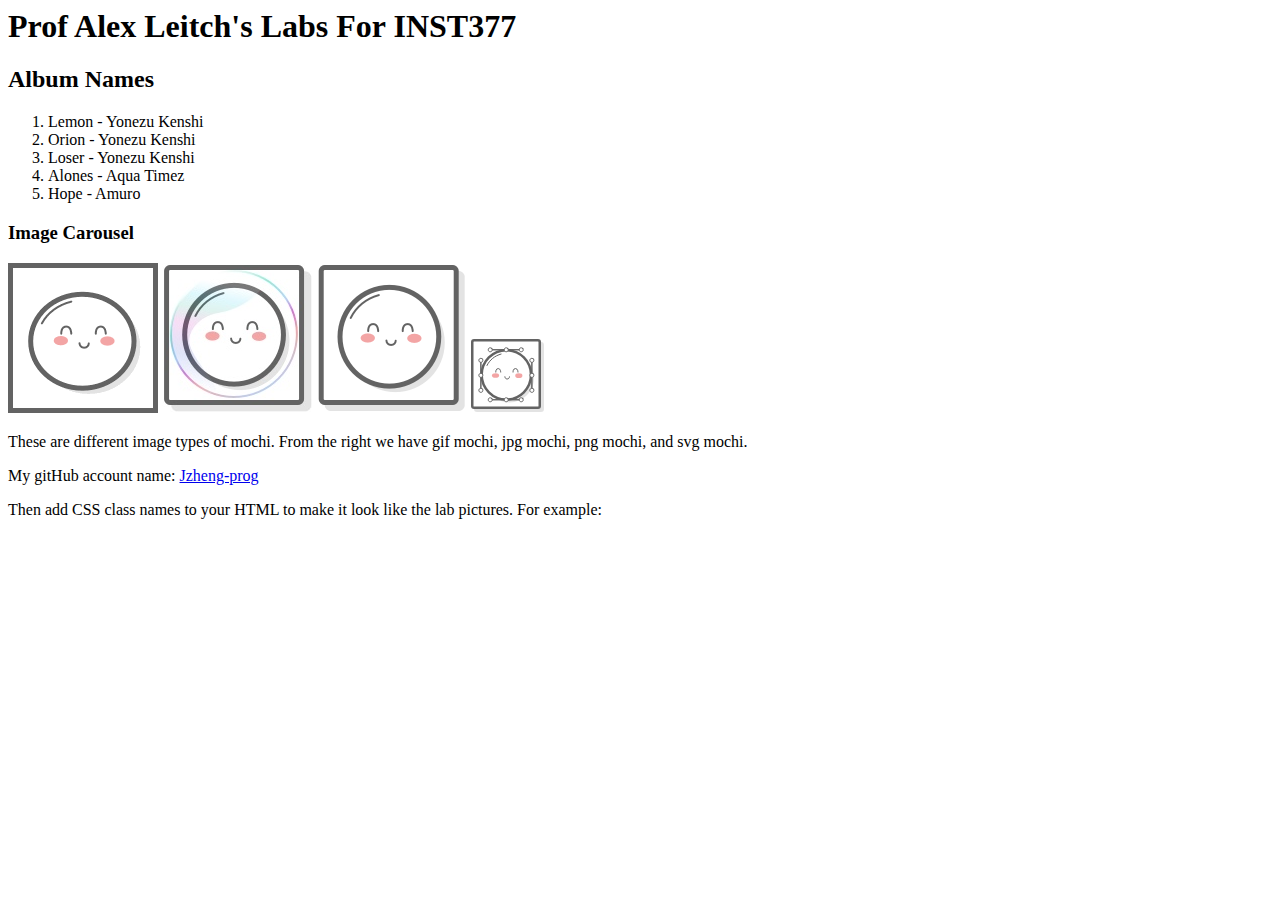
==== client/lab_2/index.html @ f337c52a "Add img" ====
<html lang="en">
  <head>
    <meta charset="UTF-8">
    <meta http-equiv="X-UA-Compatible" content="IE=edge">
    <meta name="viewport" content="width=device-width, initial-scale=1.0">
    <title>Prof A's Labs For INST377</title>
    <link rel='stylesheet' href='style.css'/>
  </head>

  <body>

    <div class = "wrapper">
    
      <h1>Prof Alex Leitch's Labs For INST377</h1>

      <h2> Album Names </h2>
      <ol> 
        <li> Lemon - Yonezu Kenshi </li>
        <li> Orion - Yonezu Kenshi</li>
        <li> Loser - Yonezu Kenshi</li>
        <li> Alones - Aqua Timez</li>
        <li> Hope - Amuro</li>
      </ol>

      <h3> Image Carousel</h3>

      <div>
        <img src = 'images/mochi.gif'/>
        <img src = 'images/mochi.jpg'/>
        <img src = 'images/mochi.png'/>
        <img src = 'images/mochi.svg'/>
      </div>

      <p>These are different image types of mochi. 
        From the right we have gif mochi, jpg mochi, png mochi, and svg mochi.</p>

      <p>My gitHub account name: <a href="https://github.com/Jzheng-prog">Jzheng-prog</a> </p>
    </div>
    
  </body>
</html>



Then add CSS class names to your HTML to make it look like the lab pictures.
For example: <div class="selector">
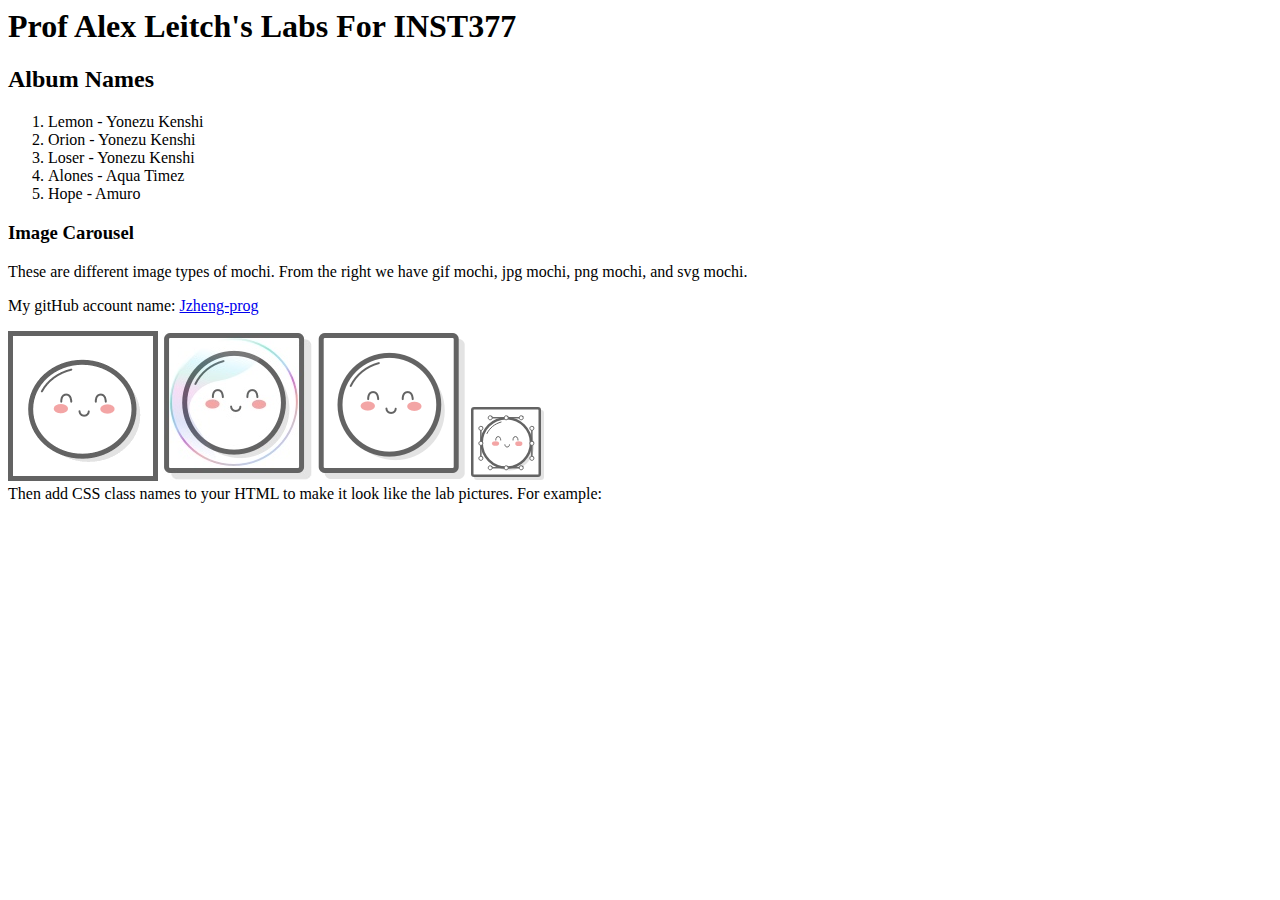
==== commit 95bdd626: "Update index.html" ====
--- a/client/lab_2/index.html
+++ b/client/lab_2/index.html
@@ -13,6 +13,7 @@
     
       <h1>Prof Alex Leitch's Labs For INST377</h1>
 
+      
       <h2> Album Names </h2>
       <ol> 
         <li> Lemon - Yonezu Kenshi </li>
@@ -24,17 +25,17 @@
 
       <h3> Image Carousel</h3>
 
-      <div>
-        <img src = 'images/mochi.gif'/>
-        <img src = 'images/mochi.jpg'/>
-        <img src = 'images/mochi.png'/>
-        <img src = 'images/mochi.svg'/>
-      </div>
-
       <p>These are different image types of mochi. 
         From the right we have gif mochi, jpg mochi, png mochi, and svg mochi.</p>
 
       <p>My gitHub account name: <a href="https://github.com/Jzheng-prog">Jzheng-prog</a> </p>
+    </div>
+
+    <div class = "right_section">
+      <img src = 'images/mochi.gif'/>
+      <img src = 'images/mochi.jpg'/>
+      <img src = 'images/mochi.png'/>
+      <img src = 'images/mochi.svg'/>
     </div>
     
   </body>
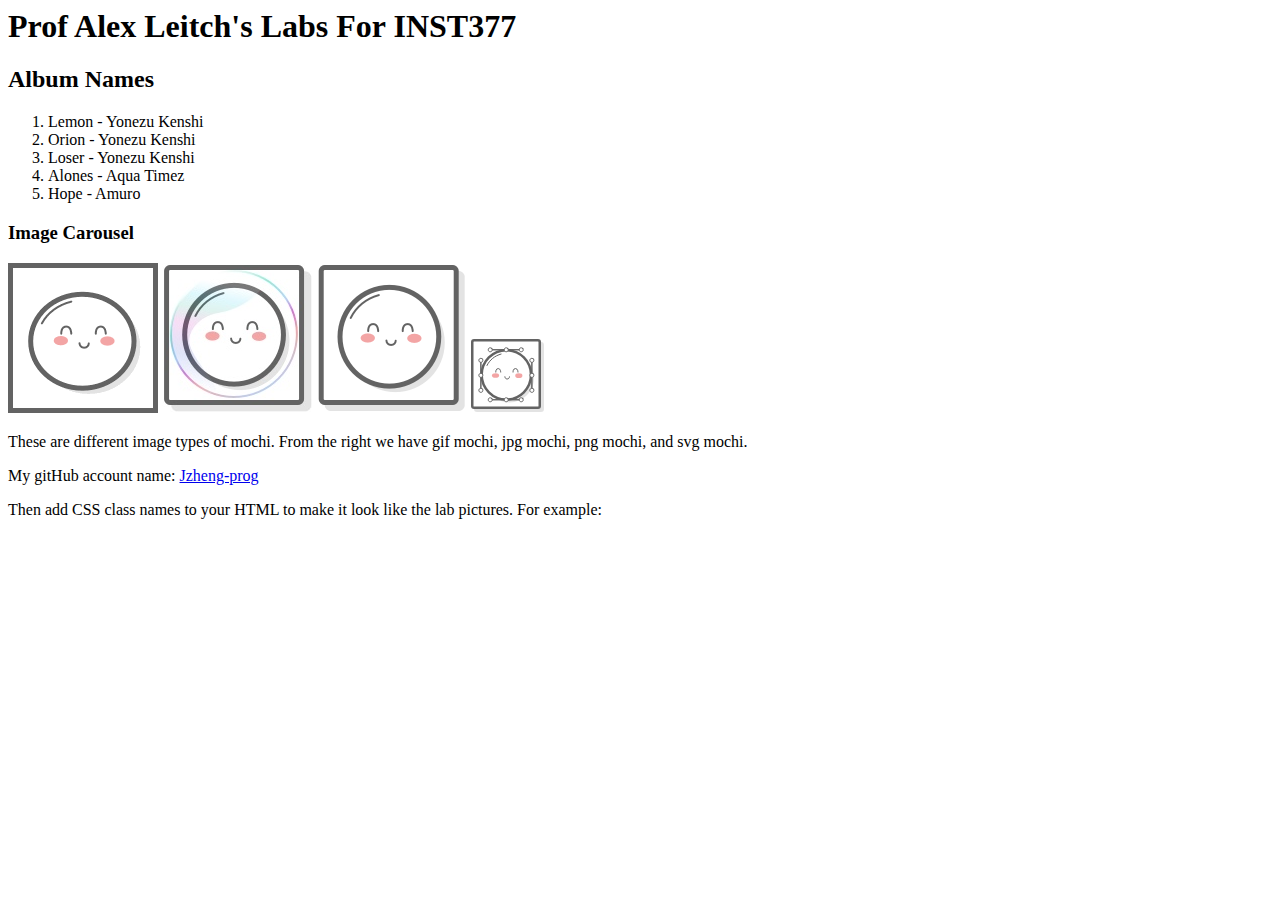
==== commit d6d59d68: "Update index.html" ====
--- a/client/lab_2/index.html
+++ b/client/lab_2/index.html
@@ -23,19 +23,19 @@
         <li> Hope - Amuro</li>
       </ol>
 
-      <h3> Image Carousel</h3>
+      <div class = "right_section"></div>
+        <h3> Image Carousel</h3>
+
+        <img src = 'images/mochi.gif'/>
+        <img src = 'images/mochi.jpg'/>
+        <img src = 'images/mochi.png'/>
+        <img src = 'images/mochi.svg'/>
+      </div>
 
       <p>These are different image types of mochi. 
         From the right we have gif mochi, jpg mochi, png mochi, and svg mochi.</p>
 
       <p>My gitHub account name: <a href="https://github.com/Jzheng-prog">Jzheng-prog</a> </p>
-    </div>
-
-    <div class = "right_section">
-      <img src = 'images/mochi.gif'/>
-      <img src = 'images/mochi.jpg'/>
-      <img src = 'images/mochi.png'/>
-      <img src = 'images/mochi.svg'/>
     </div>
     
   </body>
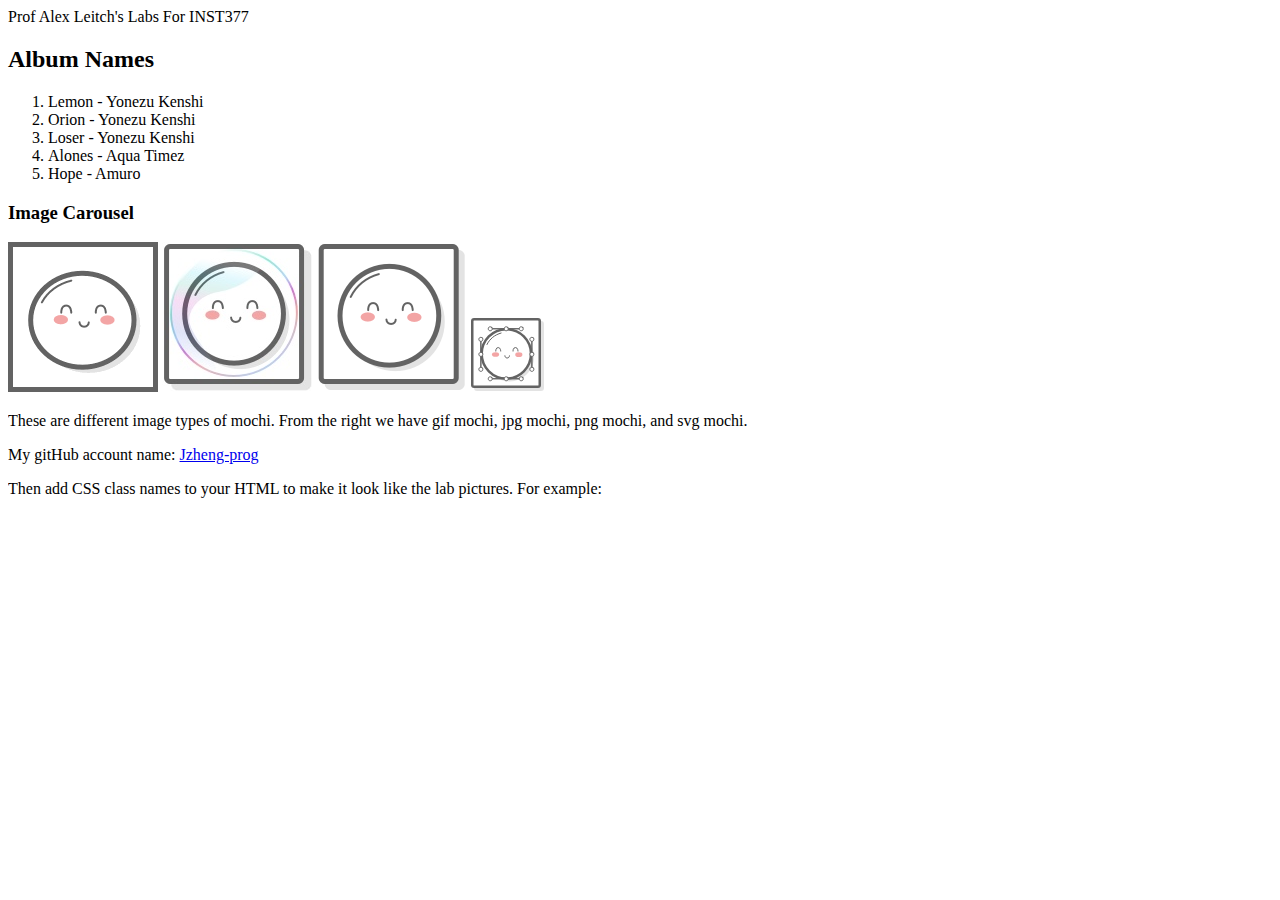
==== commit 2a0f7f14: "Update index.html" ====
--- a/client/lab_2/index.html
+++ b/client/lab_2/index.html
@@ -11,7 +11,7 @@
 
     <div class = "wrapper">
     
-      <h1>Prof Alex Leitch's Labs For INST377</h1>
+      <header class = "header">Prof Alex Leitch's Labs For INST377</h1></header></header>
 
       
       <h2> Album Names </h2>
@@ -22,10 +22,10 @@
         <li> Alones - Aqua Timez</li>
         <li> Hope - Amuro</li>
       </ol>
+      
+      <h3> Image Carousel</h3>
 
-      <div class = "right_section"></div>
-        <h3> Image Carousel</h3>
-
+      <div class = "right_section">
         <img src = 'images/mochi.gif'/>
         <img src = 'images/mochi.jpg'/>
         <img src = 'images/mochi.png'/>
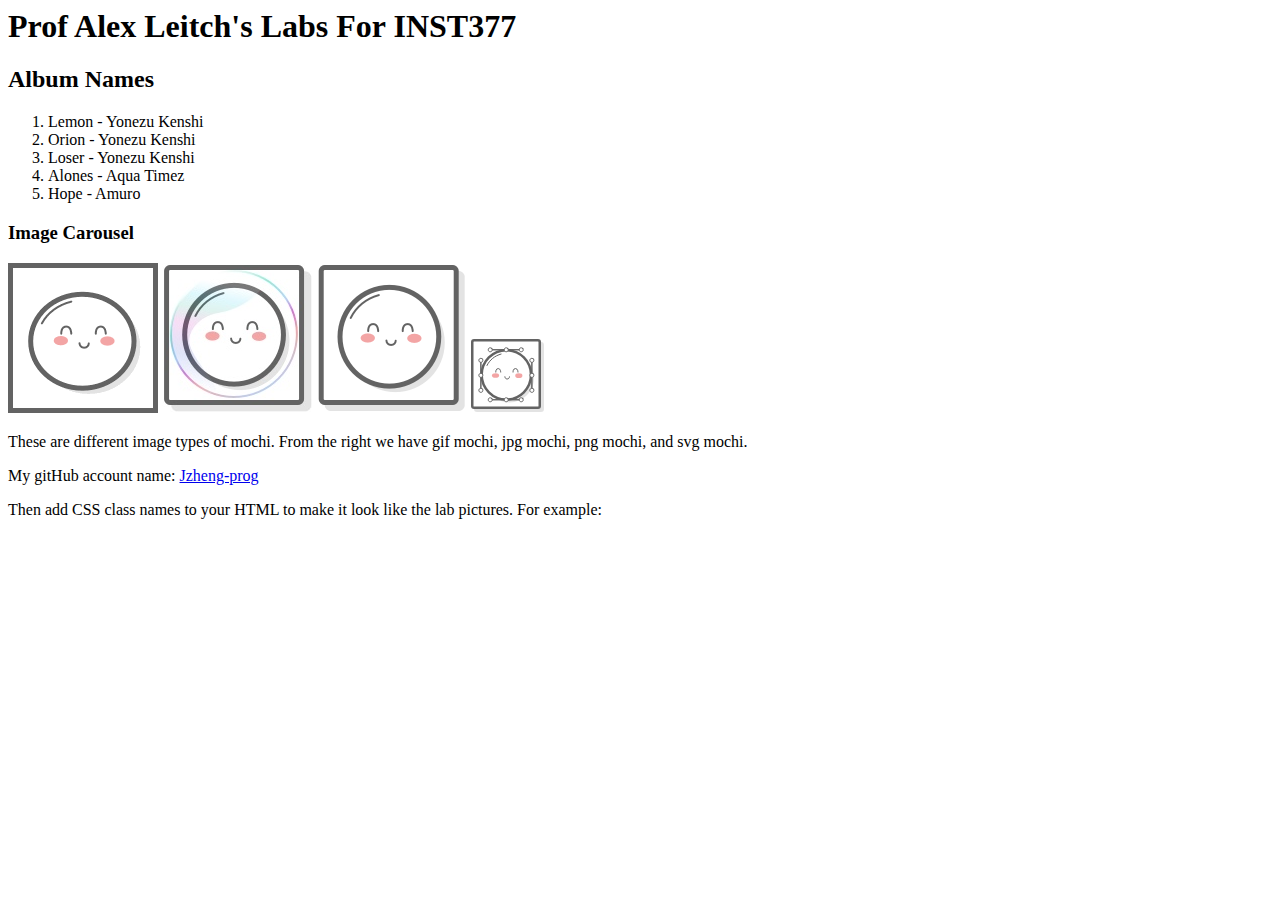
==== commit f32bce65: "Update index.html" ====
--- a/client/lab_2/index.html
+++ b/client/lab_2/index.html
@@ -11,21 +11,26 @@
 
     <div class = "wrapper">
     
-      <header class = "header">Prof Alex Leitch's Labs For INST377</h1></header></header>
+      <header class = "header"><h1>Prof Alex Leitch's Labs For INST377</h1></header>
 
       
-      <h2> Album Names </h2>
-      <ol> 
-        <li> Lemon - Yonezu Kenshi </li>
-        <li> Orion - Yonezu Kenshi</li>
-        <li> Loser - Yonezu Kenshi</li>
-        <li> Alones - Aqua Timez</li>
-        <li> Hope - Amuro</li>
-      </ol>
+      <div class = "left_section">
+
       
-      <h3> Image Carousel</h3>
+        <h2> Album Names </h2>
+        <div class = "box">
+          <ol> 
+            <li> Lemon - Yonezu Kenshi </li>
+            <li> Orion - Yonezu Kenshi</li>
+            <li> Loser - Yonezu Kenshi</li>
+            <li> Alones - Aqua Timez</li>
+            <li> Hope - Amuro</li>
+          </ol>
+        </div>
+      </div>
 
       <div class = "right_section">
+        <h3> Image Carousel</h3>
         <img src = 'images/mochi.gif'/>
         <img src = 'images/mochi.jpg'/>
         <img src = 'images/mochi.png'/>
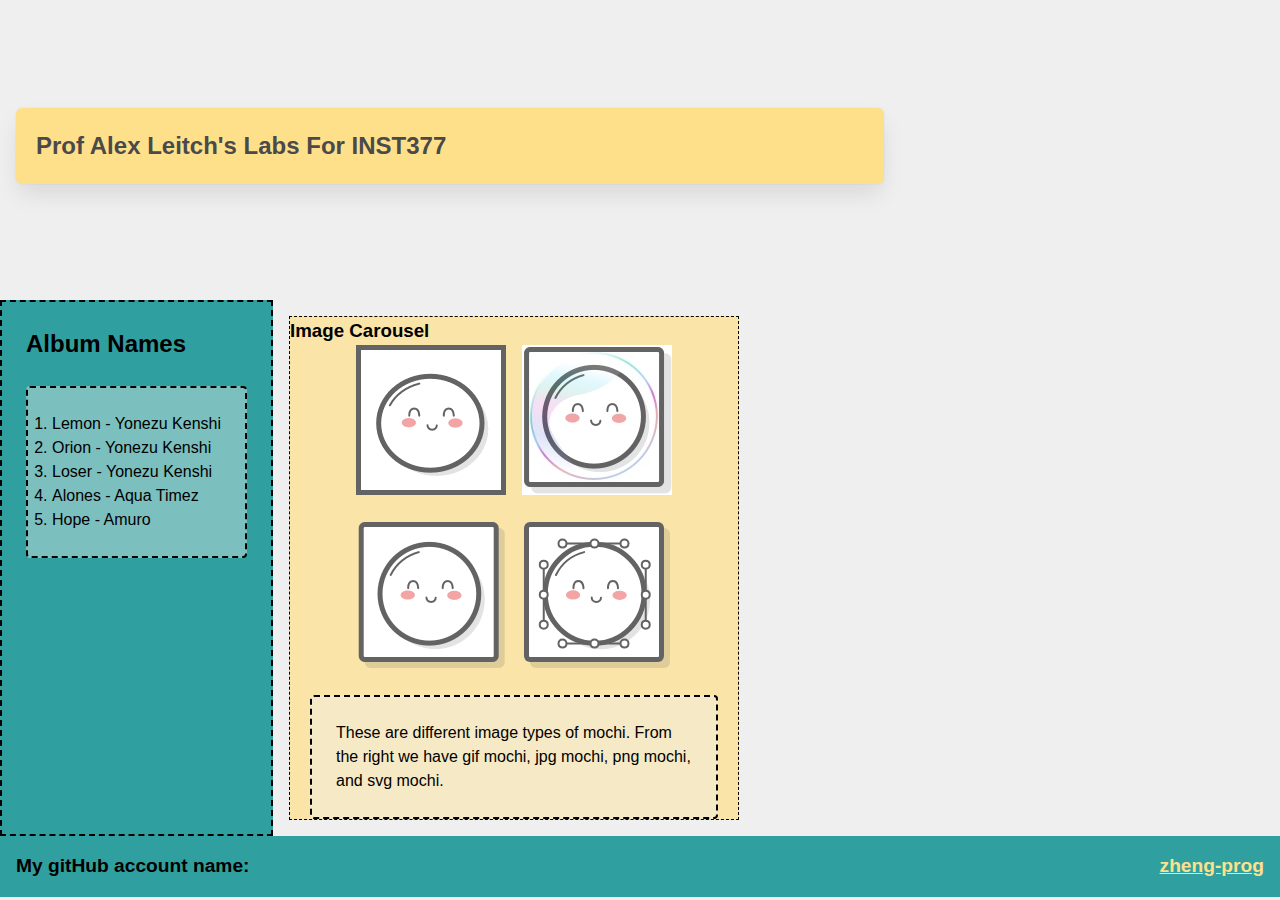
==== commit ee86f360: "before the disaster" ====
--- a/client/lab_2/index.html
+++ b/client/lab_2/index.html
@@ -6,49 +6,43 @@
     <title>Prof A's Labs For INST377</title>
     <link rel='stylesheet' href='style.css'/>
   </head>
+  <header class = "header"><h1 class = "top-bar">Prof Alex Leitch's Labs For INST377</h1></header>
 
-  <body>
+  <body class = "body">
 
-    <div class = "wrapper">
-    
-      <header class = "header"><h1>Prof Alex Leitch's Labs For INST377</h1></header>
+    <div class = "columns">
+      
+        <div class = "left_section">
 
-      
-      <div class = "left_section">
-
-      
-        <h2> Album Names </h2>
-        <div class = "box">
-          <ol> 
-            <li> Lemon - Yonezu Kenshi </li>
-            <li> Orion - Yonezu Kenshi</li>
-            <li> Loser - Yonezu Kenshi</li>
-            <li> Alones - Aqua Timez</li>
-            <li> Hope - Amuro</li>
-          </ol>
+          <h2> Album Names </h2>
+          <div>
+            <ol class = "box"> 
+              <li> Lemon - Yonezu Kenshi </li>
+              <li> Orion - Yonezu Kenshi</li>
+              <li> Loser - Yonezu Kenshi</li>
+              <li> Alones - Aqua Timez</li>
+              <li> Hope - Amuro</li>
+            </ol>
+          </div>
         </div>
-      </div>
 
       <div class = "right_section">
         <h3> Image Carousel</h3>
-        <img src = 'images/mochi.gif'/>
-        <img src = 'images/mochi.jpg'/>
-        <img src = 'images/mochi.png'/>
-        <img src = 'images/mochi.svg'/>
+
+        <div class = "grid img">
+          <img src = 'images/mochi.gif'/>
+          <img src = 'images/mochi.jpg'/>
+          <img src = 'images/mochi.png'/>
+          <img src = 'images/mochi.svg'/>
+        </div>
+
+        <div class = "container">
+          <p class ="box">These are different image types of mochi. 
+            From the right we have gif mochi, jpg mochi, png mochi, and svg mochi.</p>
+        </div>
       </div>
+    </div>
 
-      <p>These are different image types of mochi. 
-        From the right we have gif mochi, jpg mochi, png mochi, and svg mochi.</p>
-
-      <p>My gitHub account name: <a href="https://github.com/Jzheng-prog">Jzheng-prog</a> </p>
-    </div>
-    
+    <p class = "footer a">My gitHub account name: <a href="https://github.com/Jzheng-prog">zheng-prog</a> </p>
   </body>
 </html>
-
-
-
-Then add CSS class names to your HTML to make it look like the lab pictures.
-For example: <div class="selector">
-
-
--- a/client/lab_2/style.css
+++ b/client/lab_2/style.css
@@ -0,0 +1,343 @@
+* {
+  margin: 0;
+  padding: 0;
+  box-sizing: border-box;
+}
+
+body {
+  margin: 0;
+  padding: 0;
+  font-family: ‘Segoe UI’, Candara, ‘Bitstream Vera Sans’, ‘DejaVu Sans’,
+    ‘Bitsream Vera Sans’, ‘Trebuchet MS’, Verdana, ‘Verdana Ref’, sans-serif;
+  background-color: darkslategray;
+}
+
+/* Page Layout */
+.columns {
+  display: flex;
+  flex-wrap: wrap;
+}
+
+.wrapper {
+  display: flex;
+}
+.container {
+  max-width: 960px;
+  margin-top: 25px;
+}
+
+/* Page styles */
+.top-bar {
+  width: 100%;
+  display: inline-block;
+  background-color: rgba(0, 139, 139, 0.8);
+  padding: 10px 15px;
+  margin: 0;
+}
+
+.menu-container {
+  color: #fff;
+  background-color: #5995da; /* Blue */
+  padding: 20px 0;
+  display: flex;
+  justify-content: center;
+}
+
+.menu-container a {
+  color: #fff;
+  text-decoration: none;
+}
+
+.menu-container a:hover {
+  color: #fff;
+  text-decoration: underline;
+}
+
+.menu {
+  border: 1px solid #fff;
+  width: 900px;
+  display: flex;
+  justify-content: space-between;
+  align-items: center;
+}
+
+.date {
+  margin-left: auto;
+}
+
+.links {
+  border: 1px solid #fff; /* For debugging */
+  display: flex;
+  justify-content: flex-end;
+}
+
+.links a {
+  margin-left: 20px;
+}
+
+/* Header */
+.header-container {
+  color: #5995da;
+  background-color: #d6e9fe;
+  display: flex;
+  justify-content: center;
+  align-items: center;
+}
+
+.header {
+  width: 900px;
+  height: 300px;
+  display: flex;
+  justify-content: space-between;
+  align-items: center;
+}
+
+.project-link,
+.github {
+  align-self: flex-end;
+  margin-bottom: 20px;
+}
+
+/* Photo Grid */
+.photo-grid-container {
+  display: flex;
+  justify-content: center;
+  align-items: center;
+}
+
+.photo-grid-item {
+  border: 1px solid #fff;
+  width: 300px;
+  height: 300px;
+}
+
+.photo-grid {
+  width: 900px;
+  display: flex;
+  justify-content: center;
+  align-items: center;
+
+  flex-wrap: wrap;
+  flex-direction: row-reverse;
+}
+
+.first-item {
+  order: 1;
+}
+
+.last-item {
+  order: -1;
+}
+
+/* Footer */
+.footer {
+  display: flex;
+  justify-content: space-between;
+  /* position: absolute;
+  bottom: 0;
+  width: 100%; */
+}
+
+.footer-item {
+  border: 1px solid #fff;
+  background-color: #d6e9fe;
+  height: 200px;
+  flex: 1;
+}
+
+.footer-one,
+.footer-three {
+  background-color: #5995da;
+  flex: initial;
+  width: 300px;
+}
+* {
+  box-sizing: border-box;
+}
+
+/* 
+  These rules apply to actual HTML elements with no labelling!
+  So: they style the tags directly
+*/
+
+html {
+  background-color: #fff;
+  font-size: 16px;
+  min-width: 300px;
+  overflow-x: hidden;
+  overflow-y: scroll;
+
+  /* these are specific to different browsers */
+  -moz-osx-font-smoothing: grayscale;
+  -webkit-font-smoothing: antialiased;
+  text-rendering: optimizeLegibility;
+  -webkit-text-size-adjust: 100%;
+  -moz-text-size-adjust: 100%;
+  text-size-adjust: 100%;
+}
+
+body {
+  margin: 0;
+  padding: 0;
+
+  font-family: ‘Segoe UI’, Candara, ‘Bitstream Vera Sans’, ‘DejaVu Sans’, ‘Bitsream Vera Sans’, ‘Trebuchet MS’, Verdana, ‘Verdana Ref’, sans-serif;
+  font-weight: 400;
+  line-height: 1.5;
+  background-color: rgb(239, 239, 239);
+}
+
+
+a {
+  display: inline-block;
+  text-decoration: none;
+}
+
+h2 {
+  margin:0;
+  padding:0;
+  padding-bottom:1.5rem;
+}
+
+
+/*
+  - These styles use 'class names'
+  - You can apply them by using the 'class' attribute on your HTML
+  - like this: <div class="wrapper">
+  - note that the period vanishes there!
+*/
+
+
+.wrapper {
+  min-height: 100vh;
+  display: flex;
+  flex-direction: column;
+  margin: 0;
+  flex: 1;
+}
+
+.container {
+  margin: 0 20px;
+  display: flex;
+  flex-direction: row;
+  justify-content: space-around;
+  flex:1;
+}
+
+
+.header {
+  padding-top: 1rem;
+  padding-left: 1rem;
+  padding-right: 1rem;
+  padding-bottom: 1.5rem;
+}
+
+
+/*
+  This rule implies that the H1 tag lives within another HTML tag
+  It "inherits" some rules from the above
+  Those rules won't apply to an h1 that's outside a block with the class of 'header'
+*/
+
+.header h1 {
+  display: block;
+  /* this will push other blocks out of the way */
+
+  /* colors */
+  background-color: #ffe08a;
+  color: #4a4a4a;
+
+  /* shapes */
+  border-radius: 6px;
+  font-size: 1.5rem;
+  padding: 1.25rem;
+
+  /* box-shadows are fancy */
+  box-shadow: 0 0.5em 1em -0.125em rgb(10 10 10 / 10%), 0 0 0 1px rgb(10 10 10 / 2%);
+}
+
+
+/*
+  Rules can be combined on a block to apply the 'cascade' in order
+  So you can use two classnames in a single class attribute
+  like: <div class="box section">
+
+  Rules may combine in unexpected ways - remember that the LAST thing written in this file will have "priority"
+  And will be what displays in your client
+*/
+
+.box {
+  background-color: rgba(239, 239, 239, 0.40);
+  border: 2px dashed;
+  border-radius: 4px;
+
+  width: fit-content;
+  height:fit-content;
+  padding: 1.5rem;
+  margin: 0 auto;
+}
+
+.left_section {
+  border: 2px dashed;
+  padding: 1.5rem;
+  background-color: rgba(0, 139, 139, 0.8);
+  margin:
+}
+
+.right_section {
+  background-color: rgba(255, 224, 138, 0.7);
+  border: 1px dashed #000;
+  max-width: 450px;
+  flex-grow: 2;
+  margin:1rem;
+}
+
+
+/*
+  This block is actually dependent on the "container" block having a flex set on it
+  and the "wrapper" block displaying as a flex column with a "vertical height" (vh) of 100.
+  That serves to cram the footer to the bottom of the page.
+*/
+
+.footer {
+  flex-shrink: 0;
+  padding: 1rem;
+  background-color: rgba(0, 139, 139, 0.8);
+  font-size: 1.2rem;
+  font-weight: 600;
+}
+
+.footer a {
+  color: rgba(255, 224, 138, 1);
+  text-decoration: underline;
+}
+
+/*
+  This is an example of a 'pseudoclass'
+  In this instance, it says what to do if a mouse hovers over a link
+  This is pretty desktop-specific, since there's no hover function on touchscreens
+*/
+.footer a:hover {
+  background-color: rgba(230,230,230, 0.15);
+  color: rgb(246, 169, 93);
+  text-decoration: none;
+}
+
+.subtitle {
+  color: rgba(0, 0, 0, 0.8);
+  margin: 0px;
+  margin-bottom: 5px;
+}
+
+.grid {
+  display: flex;
+  justify-content: space-evenly;
+  flex-flow: wrap;
+  width: 350px;
+  height: 350px;
+  margin: 0 auto;
+}
+
+.grid img {
+  width: 150px;
+  height: 150px;
+}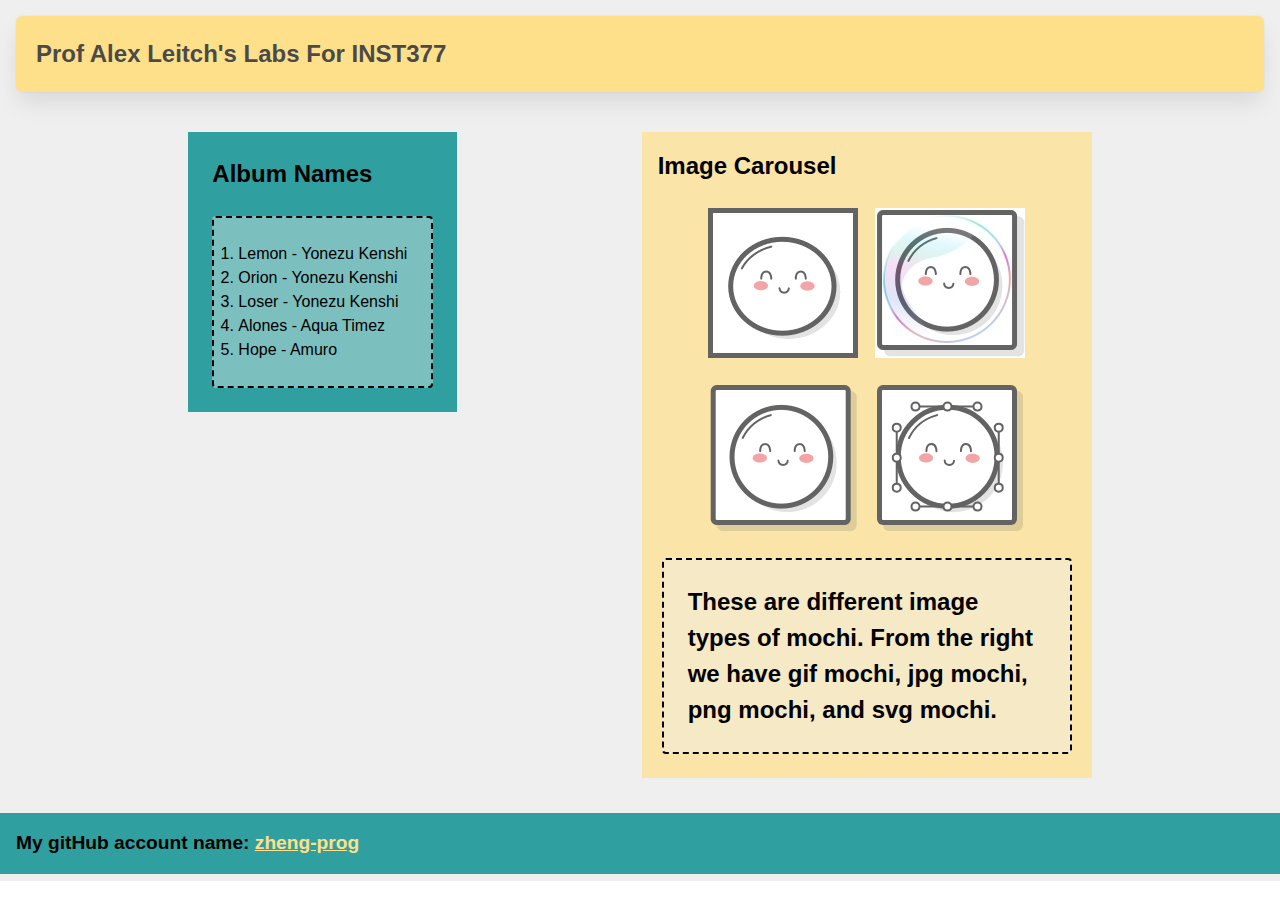
==== commit 77b94570: "finish" ====
--- a/client/lab_2/index.html
+++ b/client/lab_2/index.html
@@ -10,7 +10,7 @@
 
   <body class = "body">
 
-    <div class = "columns">
+    <div class = "container">
       
         <div class = "left_section">
 
@@ -27,7 +27,7 @@
         </div>
 
       <div class = "right_section">
-        <h3> Image Carousel</h3>
+        <h2 class = "header"> Image Carousel</h2>
 
         <div class = "grid img">
           <img src = 'images/mochi.gif'/>
@@ -36,10 +36,10 @@
           <img src = 'images/mochi.svg'/>
         </div>
 
-        <div class = "container">
+        <h2 class = "container">
           <p class ="box">These are different image types of mochi. 
             From the right we have gif mochi, jpg mochi, png mochi, and svg mochi.</p>
-        </div>
+        </h2>
       </div>
     </div>
 
--- a/client/lab_2/style.css
+++ b/client/lab_2/style.css
@@ -1,156 +1,3 @@
-* {
-  margin: 0;
-  padding: 0;
-  box-sizing: border-box;
-}
-
-body {
-  margin: 0;
-  padding: 0;
-  font-family: ‘Segoe UI’, Candara, ‘Bitstream Vera Sans’, ‘DejaVu Sans’,
-    ‘Bitsream Vera Sans’, ‘Trebuchet MS’, Verdana, ‘Verdana Ref’, sans-serif;
-  background-color: darkslategray;
-}
-
-/* Page Layout */
-.columns {
-  display: flex;
-  flex-wrap: wrap;
-}
-
-.wrapper {
-  display: flex;
-}
-.container {
-  max-width: 960px;
-  margin-top: 25px;
-}
-
-/* Page styles */
-.top-bar {
-  width: 100%;
-  display: inline-block;
-  background-color: rgba(0, 139, 139, 0.8);
-  padding: 10px 15px;
-  margin: 0;
-}
-
-.menu-container {
-  color: #fff;
-  background-color: #5995da; /* Blue */
-  padding: 20px 0;
-  display: flex;
-  justify-content: center;
-}
-
-.menu-container a {
-  color: #fff;
-  text-decoration: none;
-}
-
-.menu-container a:hover {
-  color: #fff;
-  text-decoration: underline;
-}
-
-.menu {
-  border: 1px solid #fff;
-  width: 900px;
-  display: flex;
-  justify-content: space-between;
-  align-items: center;
-}
-
-.date {
-  margin-left: auto;
-}
-
-.links {
-  border: 1px solid #fff; /* For debugging */
-  display: flex;
-  justify-content: flex-end;
-}
-
-.links a {
-  margin-left: 20px;
-}
-
-/* Header */
-.header-container {
-  color: #5995da;
-  background-color: #d6e9fe;
-  display: flex;
-  justify-content: center;
-  align-items: center;
-}
-
-.header {
-  width: 900px;
-  height: 300px;
-  display: flex;
-  justify-content: space-between;
-  align-items: center;
-}
-
-.project-link,
-.github {
-  align-self: flex-end;
-  margin-bottom: 20px;
-}
-
-/* Photo Grid */
-.photo-grid-container {
-  display: flex;
-  justify-content: center;
-  align-items: center;
-}
-
-.photo-grid-item {
-  border: 1px solid #fff;
-  width: 300px;
-  height: 300px;
-}
-
-.photo-grid {
-  width: 900px;
-  display: flex;
-  justify-content: center;
-  align-items: center;
-
-  flex-wrap: wrap;
-  flex-direction: row-reverse;
-}
-
-.first-item {
-  order: 1;
-}
-
-.last-item {
-  order: -1;
-}
-
-/* Footer */
-.footer {
-  display: flex;
-  justify-content: space-between;
-  /* position: absolute;
-  bottom: 0;
-  width: 100%; */
-}
-
-.footer-item {
-  border: 1px solid #fff;
-  background-color: #d6e9fe;
-  height: 200px;
-  flex: 1;
-}
-
-.footer-one,
-.footer-three {
-  background-color: #5995da;
-  flex: initial;
-  width: 300px;
-}
 * {
   box-sizing: border-box;
 }
@@ -198,6 +45,9 @@
   padding-bottom:1.5rem;
 }
 
+form {
+  accent-color: hsla(120, 100%, 50%, 0.482);
+}
 
 /*
   - These styles use 'class names'
@@ -218,11 +68,10 @@
 .container {
   margin: 0 20px;
   display: flex;
-  flex-direction: row;
-  justify-content: space-around;
+  justify-content: space-evenly;
+  align-items: start;
   flex:1;
 }
-
 
 .header {
   padding-top: 1rem;
@@ -250,6 +99,8 @@
   border-radius: 6px;
   font-size: 1.5rem;
   padding: 1.25rem;
+  margin:0; /* removing the margin on h1 tags means the header pins to the top if we move it around */
+
 
   /* box-shadows are fancy */
   box-shadow: 0 0.5em 1em -0.125em rgb(10 10 10 / 10%), 0 0 0 1px rgb(10 10 10 / 2%);
@@ -260,7 +111,6 @@
   Rules can be combined on a block to apply the 'cascade' in order
   So you can use two classnames in a single class attribute
   like: <div class="box section">
-
   Rules may combine in unexpected ways - remember that the LAST thing written in this file will have "priority"
   And will be what displays in your client
 */
@@ -277,20 +127,19 @@
 }
 
 .left_section {
-  border: 2px dashed;
+  background-color: rgba(0, 139, 139, 0.8);
+  flex: 0 1 auto;
+  margin: 1rem;
   padding: 1.5rem;
-  background-color: rgba(0, 139, 139, 0.8);
-  margin:
 }
 
 .right_section {
   background-color: rgba(255, 224, 138, 0.7);
-  border: 1px dashed #000;
+  flex: 1 2 auto;
+  margin: 1rem;
+  align-items: center;
   max-width: 450px;
-  flex-grow: 2;
-  margin:1rem;
 }
-
 
 /*
   This block is actually dependent on the "container" block having a flex set on it
@@ -317,7 +166,9 @@
   This is pretty desktop-specific, since there's no hover function on touchscreens
 */
 .footer a:hover {
-  background-color: rgba(230,230,230, 0.15);
+  /* Hue, saturation, luminosity, alpha */
+  background-color: hsla(0, 0%, 90%, 0.15);
+  /* red, green, blue, alpha */
   color: rgb(246, 169, 93);
   text-decoration: none;
 }
@@ -328,6 +179,8 @@
   margin-bottom: 5px;
 }
 
+
+/* Deploy this with images as direct "children" and the images should pop into shape */
 .grid {
   display: flex;
   justify-content: space-evenly;
